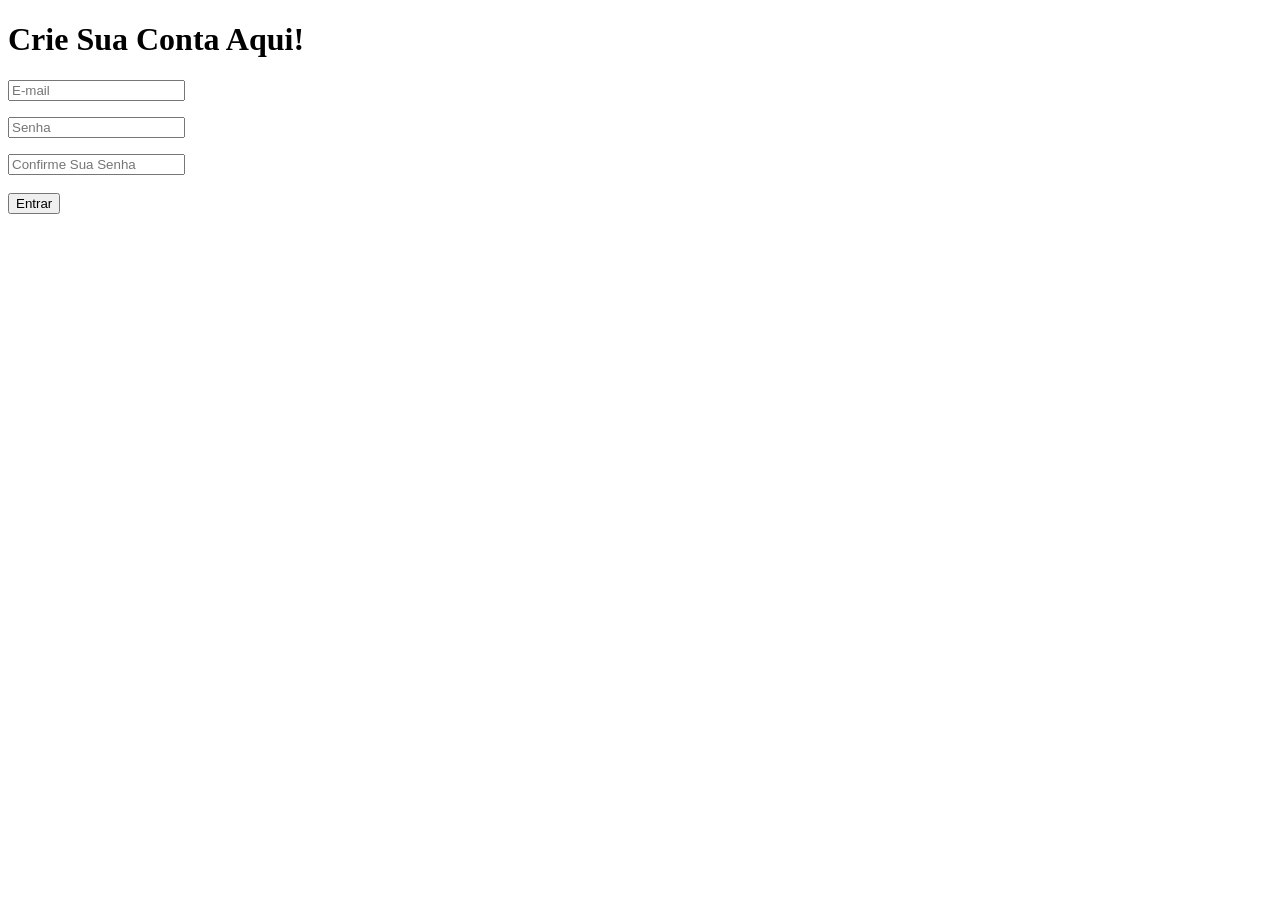
==== cadastro.html @ 737b2f17 "Commit Inicial Protótipo Site Biblioteca" ====
<!DOCTYPE html>
<html lang="en">
<head>
    <meta charset="UTF-8">
    <meta name="viewport" content="width=device-width, initial-scale=1.0">
    <title>Cadastro</title>
</head>
<body>

    <h1>Crie Sua Conta Aqui!</h1>
    

         <input type="text" name="email" placeholder="E-mail">
        </p>
        <p>
            
            <input type="password" name="senha" placeholder="Senha">
        </p>
        <p>

            <input type="password" name="Conf_Senha" placeholder="Confirme Sua Senha">
            <br>
            <br>
            <button type="submit">Entrar</button>
            

        </p>

</body>
</html>
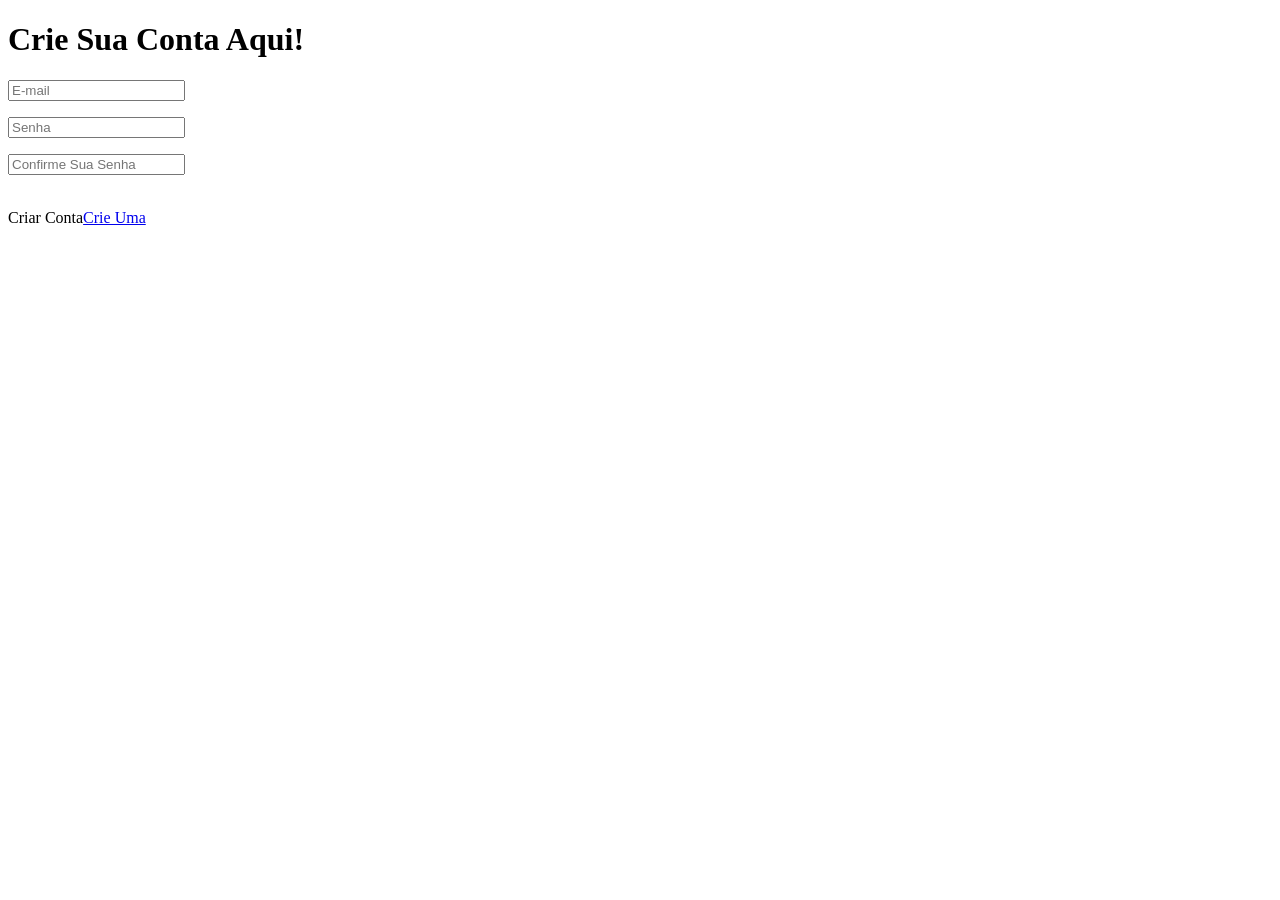
==== commit 5056656f: "Iniciando Painel em HTML" ====
--- a/cadastro.html
+++ b/cadastro.html
@@ -21,7 +21,7 @@
             <input type="password" name="Conf_Senha" placeholder="Confirme Sua Senha">
             <br>
             <br>
-            <button type="submit">Entrar</button>
+            <p>Criar Conta<a href="painel.html">Crie Uma</a></p>
             
 
         </p>
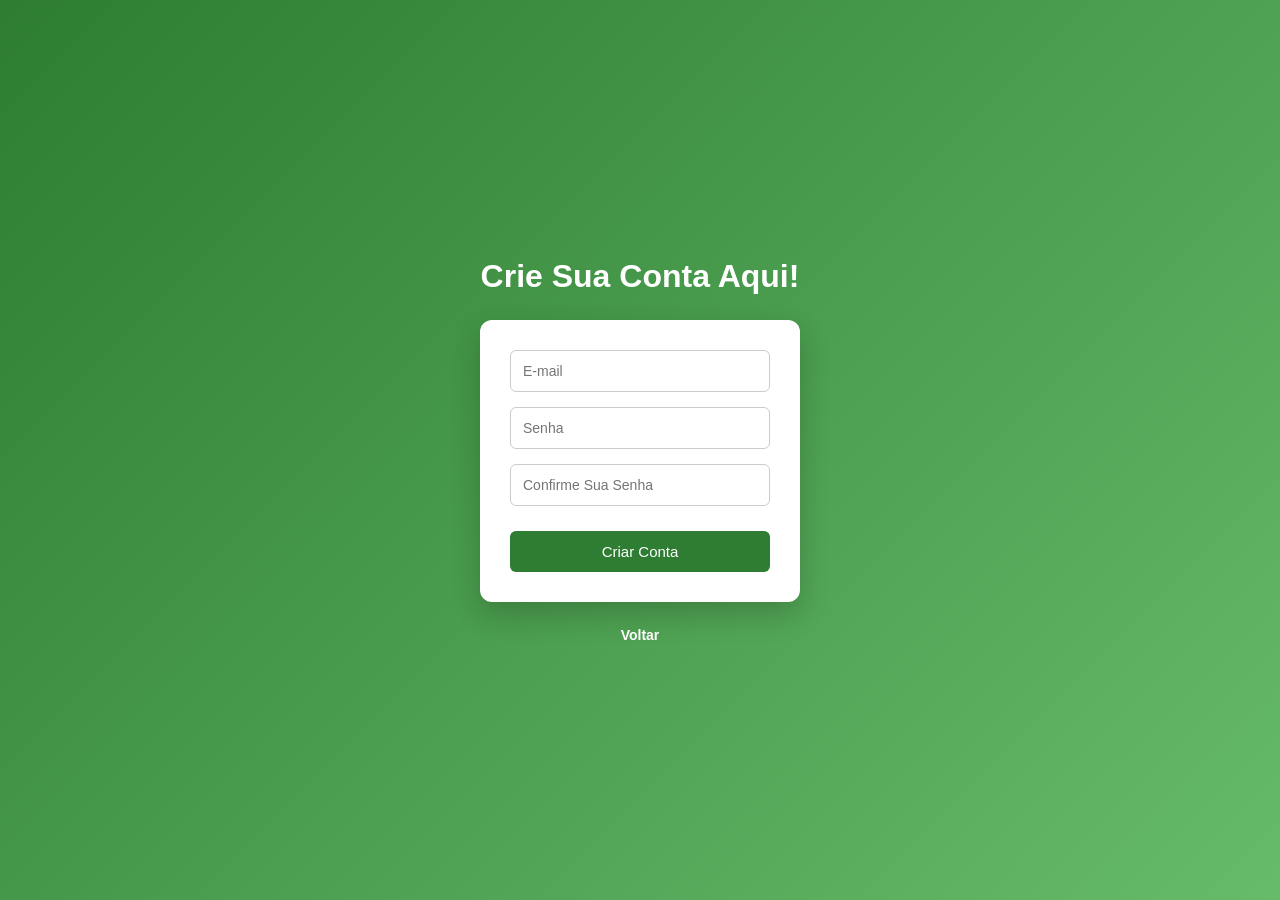
==== commit 8357fe38: "CSS quase completo" ====
--- a/cadastro.html
+++ b/cadastro.html
@@ -1,8 +1,9 @@
 <!DOCTYPE html>
-<html lang="en">
+<html lang="pt-br">
 <head>
     <meta charset="UTF-8">
     <meta name="viewport" content="width=device-width, initial-scale=1.0">
+    <link rel="stylesheet" href="styles.css">
     <title>Cadastro</title>
 </head>
 <body>
@@ -10,21 +11,23 @@
     <h1>Crie Sua Conta Aqui!</h1>
     
 
-         <input type="text" name="email" placeholder="E-mail">
-        </p>
-        <p>
-            
-            <input type="password" name="senha" placeholder="Senha">
-        </p>
-        <p>
+  <form action="painel.html" method="get">
+    <input type="text" name="email" placeholder="E-mail" required>
 
-            <input type="password" name="Conf_Senha" placeholder="Confirme Sua Senha">
-            <br>
-            <br>
-            <p>Criar Conta<a href="painel.html">Crie Uma</a></p>
+    <input type="password" name="senha" placeholder="Senha" required>
+
+    <input type="password" name="Repete_Senha" placeholder="Confirme Sua Senha" required>
+
+    <button type="submit">Criar Conta</button>
+</form>
+
+
+
             
 
-        </p>
+</p>
+
+<a href="index.html">Voltar</a>
 
 </body>
 </html>
--- a/styles.css
+++ b/styles.css
@@ -0,0 +1,91 @@
+/* Reset */
+* {
+    margin: 0;
+    padding: 0;
+    box-sizing: border-box;
+    font-family: 'Segoe UI', Tahoma, sans-serif;
+}
+
+/* Fundo verde */
+body {
+    min-height: 100vh;
+    background: linear-gradient(135deg, #2e7d32, #66bb6a);
+    display: flex;
+    flex-direction: column;
+    align-items: center;
+    justify-content: center;
+}
+
+/* Título */
+h1 {
+    color: #ffffff;
+    margin-bottom: 25px;
+}
+
+/* Card */
+form {
+    background: #ffffff;
+    padding: 30px;
+    width: 320px;
+    border-radius: 12px;
+    box-shadow: 0 12px 30px rgba(0, 0, 0, 0.2);
+    display: flex;
+    flex-direction: column;
+}
+
+/* Inputs */
+input {
+    margin-bottom: 15px;
+    padding: 12px;
+    border-radius: 6px;
+    border: 1px solid #ccc;
+    font-size: 14px;
+}
+
+/* Foco verde */
+input:focus {
+    border-color: #2e7d32;
+    outline: none;
+}
+
+/* Botão */
+button {
+    padding: 12px;
+    background: #2e7d32;
+    color: #ffffff;
+    border: none;
+    border-radius: 6px;
+    font-size: 15px;
+    cursor: pointer;
+    margin-top: 10px;
+}
+
+button:hover {
+    background: #1b5e20;
+}
+
+/* Texto */
+p {
+    margin-top: 15px;
+    color: #ffffff;
+    font-size: 14px;
+}
+
+/* Links */
+a {
+    color: #0f5fae;
+    text-decoration: none;
+    font-weight: bold;
+}
+
+a:hover {
+    text-decoration: underline;
+   
+}
+
+/* Link Voltar */
+body > a {
+    margin-top: 10px;
+    color: #ffffff;
+    font-size: 14px;
+}
